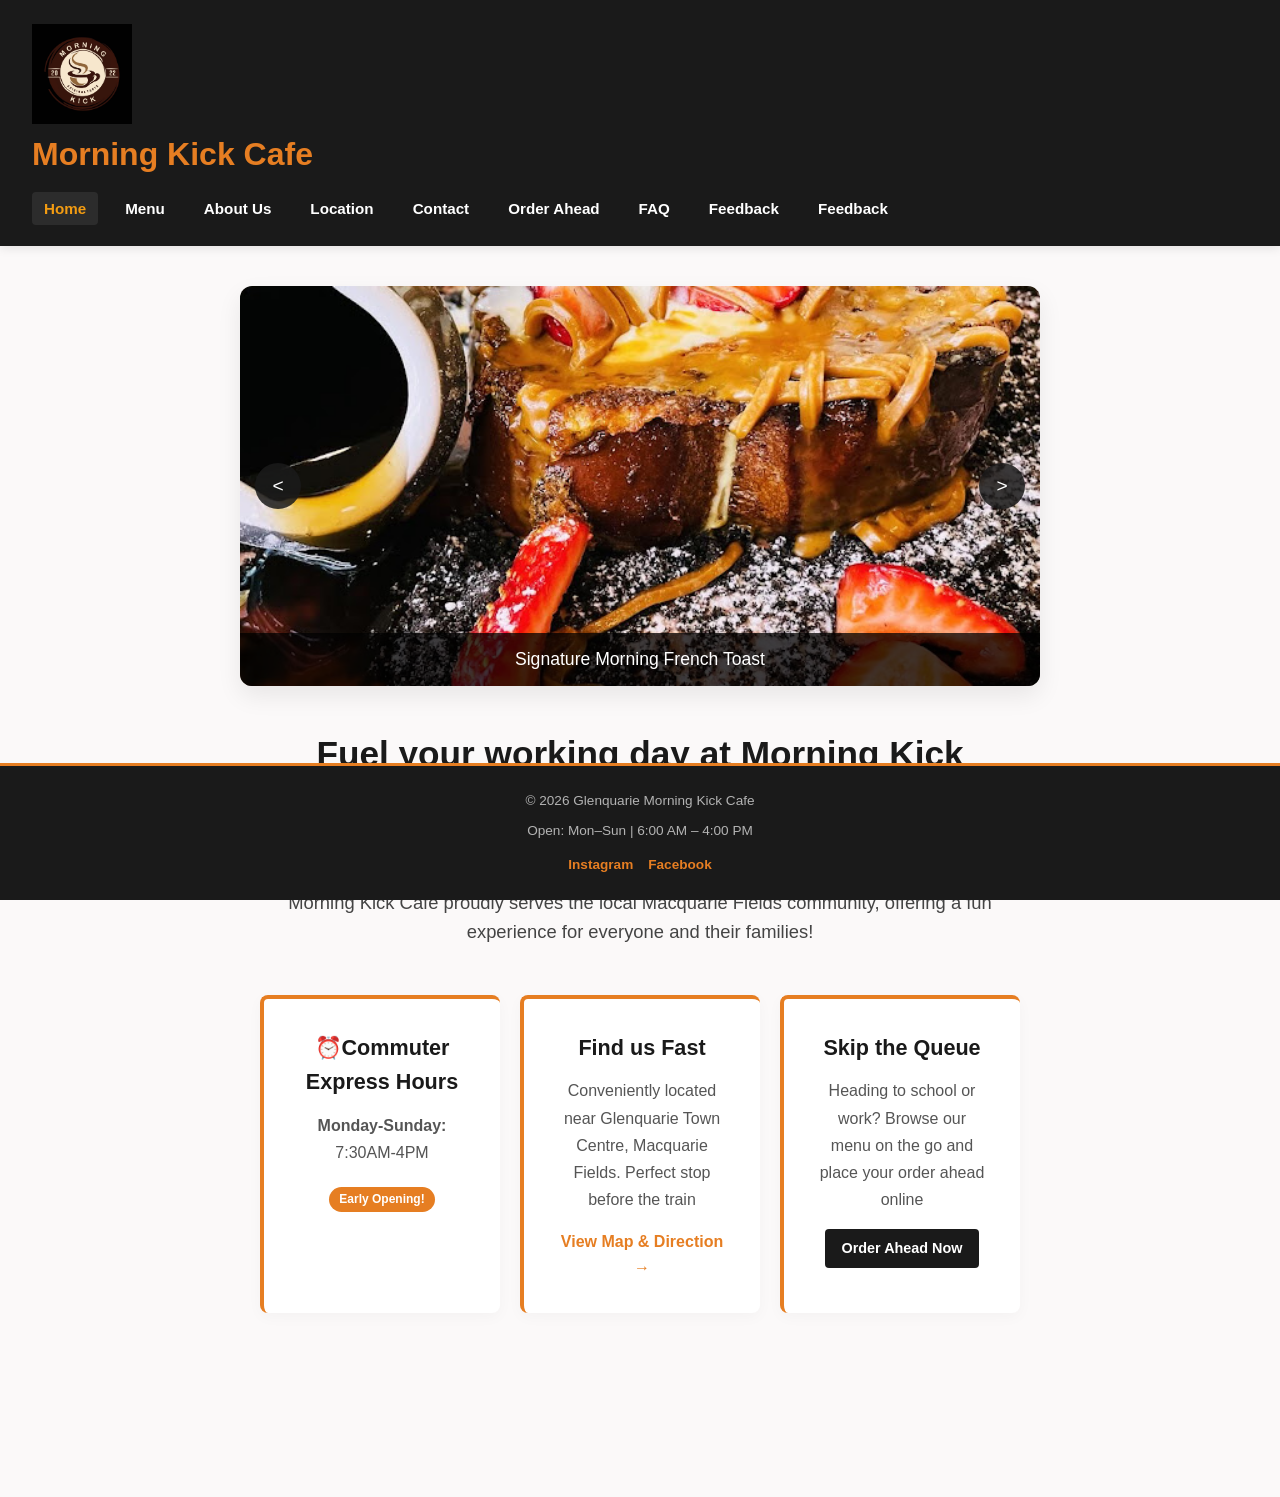
==== index.html @ 536cc102 "I fixed all the code that needed to be fixed and checked functionallity of the web page for both mob" ====
<!DOCTYPE html>
<html lang="en">
<head>
    <meta charset="UTF-8">
    <meta name="viewport" content="width=device-width, initial-scale=1.0">
    <title>Home | Glenquarie Morning Kick Cafe</title>
    <link rel="stylesheet" href="style.css">
</head>
<body>
    <header class="global-header">
        <div class="logo-container">
            <img src="logo.jpg" alt="Morning Kick Cafe Logo" class="header-logo">
            <h1 class="site-title">Morning Kick Cafe</h1>
        </div>

        <nav aria-label="Main Navigation">
            <ul class="nav-links">
                <li><a href="index.html" class="active">Home</a></li>
                <li><a href="menu.html">Menu</a></li>
                <li><a href="about.html">About Us</a></li>
                <li><a href="Location.html">Location</a></li>
                <li><a href="contact.html">Contact</a></li>
                <li><a href="Order.html">Order Ahead</a></li>
                <li><a href="faq.html">FAQ</a></li>
                <li><a href="Feedback.html">Feedback</a></li>
                <li><a href="Home.html">Feedback</a></li>
            </ul>
        </nav>
    </header>

    <main>
        <section class="slider-container" aria-label="Featured Dishes Slider">
            <button class="slider-btn prev" id="prevBtn" aria-label="Previous Slide">&lt </button>
            
            <div class="slider-frame">
                <div class="slide active">
                    <img src="Topical French Toast.jpg" alt="Topical french Toast" class="slider-img">
                    <div class="slide-caption">Signature Morning French Toast</div>
                </div>
                <div class="slide">
                    <img src="Freshly brewed espresso cup.jpg" alt="Freshly brewed espresso cup" class="slider-img">
                    <div class="slide-caption">Premium Barista Crafted Coffee</div>
                </div>
                <div class="slide">
                    <img src="churros.jpg" alt="Delicious chocolate dip churros" class="slider-img">
                    <div class="slide-caption">Delicious chocolate dip churros</div>
                </div>
            </div>

            <button class="slider-btn next" id="nextBtn" aria-label="Next Slide">&gt </button>
        </section>

        <section class="cafe-intro">
            <h2>Fuel your working day at Morning Kick</h2>
            <p>Fast paced mornings? Need a quiet and cozy place to study? Just grabbing a quick bite? Craving breakfast at lunchtime?</p>
            <p>Morning Kick Cafe proudly serves the local Macquarie Fields community, offering a fun experience for everyone and their families!</p>
        </section>

        <section class="quick-info-grid" aria-label="Quick Information Dashboard">
            <div class="info-card">
                <h3>⏰Commuter Express Hours</h3>
                <p><strong>Monday-Sunday:</strong> 7:30AM-4PM</p>
                <span class="tag">Early Opening!</span>
            </div>
            
            <div class="info-card">
                <h3>Find us Fast</h3>
                <p>Conveniently located near Glenquarie Town Centre, Macquarie Fields. Perfect stop before the train</p>
                <a href="location.html" class="cta-link">View Map & Direction →</a>
            </div>
            
            <div class="info-card">
                <h3>Skip the Queue</h3>
                <p>Heading to school or work? Browse our menu on the go and place your order ahead online</p>
                <a href="order.html" class="cta-btn">Order Ahead Now</a>
            </div>
        </section>
    </main>

    <footer class="global-footer">
        <div class="footer-content">
            <p>© 2026 Glenquarie Morning Kick Cafe</p>
            <p>Open: Mon–Sun | 6:00 AM – 4:00 PM</p>
            <div class="footer-links">
                <a href="https://www.instagram.com/kick.morning/" class="footer-link">Instagram</a>
                <a href="https://www.facebook.com/p/Morning-kick-100083038943565/" class="footer-link">Facebook</a>
            </div>
        </div>
    </footer>
</body>
</html>
---- style.css ----
* {
    margin: 0;
    padding: 0;
    box-sizing: border-box;
    font-family: 'Segoe UI', Tahoma, Geneva, Verdana, sans-serif;
}

body {
    background-color: hsl(0, 25%, 98%);
    color: #2b2b2b;
    line-height: 1.6;
    padding-bottom: 80px;
}

.global-header {
    background-color: #1a1a1a;
    color: #ffffff;
    padding: 1.5rem 2rem;
    display: flex;
    flex-direction: column;
    align-items: flex-start;
    gap: 1rem;
    box-shadow: 0 2px 10px rgba(0, 0, 0, 0.1);
}

.logo-container {
    display: flex;
    flex-direction: column;
    align-items: flex-start;
}

.header-logo {
    max-height: 100px;
    width: auto;
    object-fit: contain;
}

.site-title {
    font-size: 2rem;
    font-weight: 700;
    color: #e67e22;
    margin-top: 0.3rem;
}

.nav-links {
    display: flex;
    flex-direction: row;
    list-style: none;
    gap: 15px;
    margin: 0;
    padding: 0;
}

.nav-links a {
    color: #ffffff;
    text-decoration: none;
    font-weight: 600;
    font-size: 0.95rem;
    padding: 8px 12px;
    border-radius: 4px;
    transition: all 0.2s ease-in-out;
}

.nav-links a:hover,
.nav-links a.active {
    color: #f39c12;
    background-color: #2c2c2c;
}

.slider-container {
    position: relative;
    max-width: 800px;
    margin: 2.5rem auto;
    height: 400px;
    border-radius: 12px;
    overflow: hidden;
    box-shadow: 0 10px 25px rgba(0, 0, 0, 0.08);
}

.slider-frame {
    width: 100%;
    height: 100%;
    position: relative;
}

.slide {
    position: absolute;
    top: 0;
    left: 0;
    width: 100%;
    height: 100%;
    opacity: 0;
    transition: opacity 0.5s ease-in-out;
    z-index: 1;
}

.slide.active {
    opacity: 1;
    z-index: 2;
}

.slider-img {
    width: 100%;
    height: 100%;
    object-fit: cover;
}

.slide-caption {
    position: absolute;
    bottom: 0;
    left: 0;
    right: 0;
    background: rgba(0, 0, 0, 0.75);
    color: #ffffff;
    padding: 12px;
    text-align: center;
    font-size: 1.1rem;
    font-weight: 500;
}

.slider-btn {
    position: absolute;
    top: 50%;
    transform: translateY(-50%);
    background: rgba(26, 26, 26, 0.85);
    color: #ffffff;
    border: none;
    width: 46px;
    height: 46px;
    border-radius: 50%;
    cursor: pointer;
    font-size: 1.2rem;
    z-index: 10;
    display: flex;
    align-items: center;
    justify-content: center;
    transition: background 0.2s;
}

.slider-btn:hover {
    background: #e67e22;
}

.prev { left: 15px; }
.next { right: 15px; }

.cafe-intro {
    max-width: 800px;
    margin: 3rem auto 1.5rem auto;
    padding: 0 20px;
    text-align: center;
}

.cafe-intro h2 {
    font-size: 1.8rem;
    color: #1a1a1a;
    margin-bottom: 1rem;
}

.cafe-intro p {
    color: #444;
    margin-bottom: 1rem;
}

.quick-info-grid {
    display: grid;
    grid-template-columns: repeat(auto-fit, minmax(240px, 1fr));
    gap: 20px;
    max-width: 800px;
    margin: 2rem auto 4rem auto;
    padding: 0 20px;
}

.info-card {
    background: #ffffff;
    border-top: 4px solid #e67e22;
    border-radius: 8px;
    padding: 1.5rem;
    text-align: center;
    box-shadow: 0 4px 15px rgba(0, 0, 0, 0.03);
}

.info-card h3 {
    font-size: 1.2rem;
    margin-bottom: 0.5rem;
    color: #1a1a1a;
}

.info-card p {
    font-size: 0.95rem;
    color: #555;
    margin-bottom: 1rem;
}

.tag {
    display: inline-block;
    background-color: #e67e22;
    color: #ffffff;
    padding: 3px 10px;
    font-size: 0.75rem;
    font-weight: bold;
    border-radius: 20px;
    margin-top: 5px;
}

.cta-link {
    color: #e67e22;
    font-weight: 600;
    text-decoration: none;
}

.cta-link:hover {
    text-decoration: underline;
}

.cta-btn {
    display: inline-block;
    background: #1a1a1a;
    color: #ffffff;
    padding: 8px 16px;
    text-decoration: none;
    font-weight: 600;
    border-radius: 4px;
    font-size: 0.9rem;
    transition: background 0.2s;
}

.cta-btn:hover {
    background: #e67e22;
}

.global-footer {
    background-color: #1a1a1a;
    color: #b3b3b3;
    text-align: center;
    padding: 1.2rem;
    position: fixed;
    bottom: 0;
    width: 100%;
    font-size: 0.85rem;
    z-index: 100;
    border-top: 3px solid #e67e22;
}

@media (max-width: 768px) {
    .global-header {
        display: flex;
        flex-direction: column;
        align-items: center;
        text-align: center;
        padding: 1rem;
        gap: 1rem;
    }

    .logo-container {
        align-items: center;
    }

    .nav-links {
        flex-wrap: wrap;
        gap: 8px;
        justify-content: center;
    }

    .nav-links a {
        font-size: 0.85rem;
        padding: 6px 10px;
    }

    .slider-container {
        height: 240px;
        margin: 1.5rem 10px;
    }

    .slider-btn {
        width: 38px;
        height: 38px;
        font-size: 1rem;
    }

    .quick-info-grid {
        grid-template-columns: 1fr;
        margin-bottom: 6rem;
    }
}
.menu-page {
    max-width: 1300px;
    margin: 2rem auto;
    padding: 0 20px;
}

.menu-image {
    width: 100%;
    height: auto;
    border-radius: 20px;
    margin-bottom: 3rem;
    box-shadow: 0 15px 35px rgba(0,0,0,0.18);
}

.menu-title {
    text-align: center;
    font-size: 2.6rem;
    margin-bottom: 2.5rem;
    color: #1a1a1a;
    letter-spacing: 1px;
}

.menu-wrapper {
    max-width: 800px;
    margin: 0 auto;
}

.menu-section {
    margin-bottom: 2.5rem;
}

.menu-section h3 {
    font-size: 1.6rem;
    margin-bottom: 0.8rem;
    color: #1a1a1a;
}

.menu-list {
    list-style: none;
    padding-left: 0;
}

.menu-list li {
    padding: 12px 0;
    font-size: 1.2rem;
    border-bottom: 1px solid #e5e5e5;
}
* {
    margin: 0;
    padding: 0;
    box-sizing: border-box;
    font-family: 'Segoe UI', Tahoma, Geneva, Verdana, sans-serif;
}

body {
    background-color: hsl(0, 25%, 98%);
    color: #2b2b2b;
    line-height: 1.6;
    padding-bottom: 80px;
}

.global-header {
    background-color: #1a1a1a;
    color: #ffffff;
    padding: 1.5rem 2rem;
    display: flex;
    flex-direction: column;
    align-items: flex-start;
    gap: 1rem;
    box-shadow: 0 2px 10px rgba(0, 0, 0, 0.1);
}

.logo-container {
    display: flex;
    flex-direction: column;
    align-items: flex-start;
}

.header-logo {
    max-height: 100px;
    width: auto;
    object-fit: contain;
}

.site-title {
    font-size: 2rem;
    font-weight: 700;
    color: #e67e22;
    margin-top: 0.3rem;
}

.nav-links {
    display: flex;
    flex-direction: row;
    list-style: none;
    gap: 15px;
    margin: 0;
    padding: 0;
}

.nav-links a {
    color: #ffffff;
    text-decoration: none;
    font-weight: 600;
    font-size: 0.95rem;
    padding: 8px 12px;
    border-radius: 4px;
    transition: all 0.2s ease-in-out;
}

.nav-links a:hover,
.nav-links a.active {
    color: #f39c12;
    background-color: #2c2c2c;
}

.about-page {
    padding: 2rem 0;
}

.cafe-intro {
    max-width: 800px;
    margin: 2rem auto 3rem auto;
    padding: 0 20px;
    text-align: center;
}

.cafe-intro h2 {
    font-size: 2.2rem;
    color: #1a1a1a;
    margin-bottom: 1.2rem;
    position: relative;
    display: inline-block;
}

.cafe-intro h2::after {
    content: '';
    display: block;
    width: 60px;
    height: 4px;
    background-color: #e67e22;
    margin: 0.5rem auto 0 auto;
    border-radius: 2px;
}

.cafe-intro p {
    font-size: 1.15rem;
    color: #444444;
}

.info-card {
    background: #ffffff;
    border-left: 4px solid #e67e22;
    border-radius: 8px;
    padding: 2rem;
    box-shadow: 0 4px 15px rgba(0, 0, 0, 0.03);
    transition: transform 0.2s ease, box-shadow 0.2s ease;
}

.info-card:hover {
    transform: translateY(-2px);
    box-shadow: 0 6px 20px rgba(0, 0, 0, 0.06);
}

.info-card h3 {
    font-size: 1.35rem;
    margin-bottom: 0.75rem;
    color: #1a1a1a;
}

.info-card p {
    font-size: 1rem;
    color: #555555;
    line-height: 1.7;
}

.global-footer {
    background-color: #1a1a1a;
    color: #b3b3b3;
    text-align: center;
    padding: 1.2rem;
    position: fixed;
    bottom: 0;
    width: 100%;
    font-size: 0.85rem;
    z-index: 100;
    border-top: 3px solid #e67e22;
}

@media (max-width: 768px) {
    .global-header {
        display: flex;
        flex-direction: column;
        align-items: center;
        text-align: center;
        padding: 1rem;
        gap: 1rem;
    }

    .logo-container {
        align-items: center;
    }

    .nav-links {
        flex-wrap: wrap;
        gap: 8px;
        justify-content: center;
    }

    .nav-links a {
        font-size: 0.85rem;
        padding: 6px 10px;
    }

    .cafe-intro h2 {
        font-size: 1.8rem;
    }

    .info-card {
        padding: 1.5rem;
    }
}
.page-wrapper {
    max-width: 900px;
    margin: 0 auto;
    padding: 40px 20px;
}

.page-title {
    font-size: 2.2rem;
    margin-bottom: 20px;
    text-align: center;
}

.page-description {
    font-size: 1.1rem;
    margin-bottom: 30px;
    text-align: center;
}

.form-container {
    display: flex;
    flex-direction: column;
    gap: 20px;
    background-color: #ffffff;
    padding: 25px;
    border-radius: 10px;
    box-shadow: 0 0 10px rgba(0,0,0,0.08);
}

.form-container label {
    font-weight: 600;
}

.form-container input,
.form-container select,
.form-container textarea {
    padding: 12px;
    border: 1px solid #ccc;
    border-radius: 6px;
    font-size: 1rem;
}

.form-button {
    padding: 14px;
    background-color: #1a1a1a;
    color: #ffffff;
    border: none;
    border-radius: 6px;
    font-size: 1.1rem;
    cursor: pointer;
}

.form-button:hover {
    background-color: #2e7d32;
}
.page-wrapper {
    max-width: 900px;
    margin: 0 auto;
    padding: 40px 20px;
}

.page-title {
    font-size: 2.2rem;
    margin-bottom: 20px;
    text-align: center;
}

.page-description {
    font-size: 1.1rem;
    margin-bottom: 30px;
    text-align: center;
}

.form-container {
    display: flex;
    flex-direction: column;
    gap: 20px;
    background-color: #ffffff;
    padding: 25px;
    border-radius: 10px;
    box-shadow: 0 0 10px rgba(0,0,0,0.08);
}

.form-container input,
.form-container select,
.form-container textarea {
    padding: 12px;
    border: 1px solid #ccc;
    border-radius: 6px;
    font-size: 1rem;
}

.form-button {
    padding: 14px;
    background-color: #1a1a1a;
    color: #ffffff;
    border: none;
    border-radius: 6px;
    font-size: 1.1rem;
    cursor: pointer;
}

.form-button:hover {
    background-color: #2e7d32;
}
* {
    margin: 0;
    padding: 0;
    box-sizing: border-box;
    font-family: 'Segoe UI', Tahoma, Geneva, Verdana, sans-serif;
}

body {
    background-color: hsl(0, 25%, 98%);
    color: #2b2b2b;
    line-height: 1.6;
    padding-bottom: 120px;
}

.global-header {
    background-color: #1a1a1a;
    color: #ffffff;
    padding: 1.5rem 2rem;
    display: flex;
    flex-direction: column;
    align-items: flex-start;
    gap: 1rem;
    box-shadow: 0 2px 10px rgba(0, 0, 0, 0.1);
}

.logo-container {
    display: flex;
    flex-direction: column;
    align-items: flex-start;
}

.header-logo {
    max-height: 100px;
    width: auto;
    object-fit: contain;
}

.site-title {
    font-size: 2rem;
    font-weight: 700;
    color: #e67e22;
    margin-top: 0.3rem;
}

.nav-links {
    display: flex;
    flex-direction: row;
    list-style: none;
    gap: 15px;
    margin: 0;
    padding: 0;
}

.nav-links a {
    color: #ffffff;
    text-decoration: none;
    font-weight: 600;
    font-size: 0.95rem;
    padding: 8px 12px;
    border-radius: 4px;
    transition: all 0.2s ease-in-out;
}

.nav-links a:hover,
.nav-links a.active {
    color: #f39c12;
    background-color: #2c2c2c;
}

.page-wrapper {
    max-width: 800px;
    margin: 3rem auto;
    padding: 0 20px;
}

.page-title {
    font-size: 2.2rem;
    color: #1a1a1a;
    text-align: center;
    margin-bottom: 2.5rem;
    position: relative;
}

.page-title::after {
    content: '';
    display: block;
    width: 60px;
    height: 4px;
    background-color: #e67e22;
    margin: 0.5rem auto 0 auto;
    border-radius: 2px;
}

.faq-list {
    display: flex;
    flex-direction: column;
    gap: 1.2rem;
}

.faq-item {
    background: #ffffff;
    border: 1px solid #e0e0e0;
    border-radius: 6px;
    overflow: hidden;
    box-shadow: 0 2px 5px rgba(0, 0, 0, 0.02);
}

.faq-question {
    width: 100%;
    background: none;
    border: none;
    outline: none;
    text-align: left;
    padding: 1.2rem 1.5rem;
    font-size: 1.1rem;
    font-weight: 600;
    color: #1a1a1a;
    cursor: pointer;
    display: flex;
    justify-content: space-between;
    align-items: center;
    transition: background-color 0.2s ease;
}

.faq-question:hover {
    background-color: #fcfcfc;
}

.faq-question span {
    color: #e67e22;
    font-size: 1.3rem;
    font-weight: bold;
}

.faq-answer {
    padding: 0 1.5rem 1.2rem 1.5rem;
    color: #555555;
    font-size: 1rem;
    border-top: 1px solid #f5f5f5;
    background-color: #fafafa;
}

.global-footer {
    background-color: #1a1a1a;
    color: #b3b3b3;
    padding: 1.5rem;
    position: fixed;
    bottom: 0;
    width: 100%;
    z-index: 100;
    border-top: 3px solid #e67e22;
}

.footer-content {
    max-width: 800px;
    margin: 0 auto;
    display: flex;
    flex-direction: column;
    align-items: center;
    gap: 0.5rem;
    font-size: 0.85rem;
    text-align: center;
}

.footer-links {
    display: flex;
    gap: 15px;
    margin-top: 0.3rem;
}

.footer-link {
    color: #e67e22;
    text-decoration: none;
    font-weight: 600;
    transition: color 0.2s ease;
}

.footer-link:hover {
    color: #f39c12;
}

@media (max-width: 768px) {
    .global-header {
        display: flex;
        flex-direction: column;
        align-items: center;
        text-align: center;
        padding: 1rem;
        gap: 1rem;
    }

    .logo-container {
        align-items: center;
    }

    .nav-links {
        flex-wrap: wrap;
        gap: 8px;
        justify-content: center;
    }

    .nav-links a {
        font-size: 0.85rem;
        padding: 6px 10px;
    }

    .page-title {
        font-size: 1.8rem;
    }

    .faq-question {
        padding: 1rem;
        font-size: 1rem;
    }

    .faq-answer {
        padding: 0 1rem 1rem 1rem;
    }
}
.page-wrapper {
    max-width: 900px;
    margin: 0 auto;
    padding: 40px 20px;
}

.page-title {
    text-align: center;
    font-size: 2rem;
    margin-bottom: 20px;
}

.page-description {
    text-align: center;
    font-size: 1.1rem;
    margin-bottom: 30px;
}

.form-container {
    display: flex;
    flex-direction: column;
    gap: 20px;
    background: #ffffff;
    padding: 25px;
    border-radius: 10px;
    box-shadow: 0 0 10px rgba(0,0,0,0.08);
}

.form-container input,
.form-container textarea {
    padding: 12px;
    border: 1px solid #ccc;
    border-radius: 6px;
    font-size: 1rem;
    width: 100%;
}

.form-button {
    padding: 14px;
    background-color: #1a1a1a;
    color: #ffffff;
    border: none;
    border-radius: 6px;
    font-size: 1.1rem;
    cursor: pointer;
    width: 100%;
}

.form-button:hover {
    background-color: #2e7d32;
}
html, body {
    height: auto;
    overflow-y: auto;
}
.location-page,
.location-grid,
.map-pane,
.map-frame-container {
    height: auto;
    overflow: visible;
}
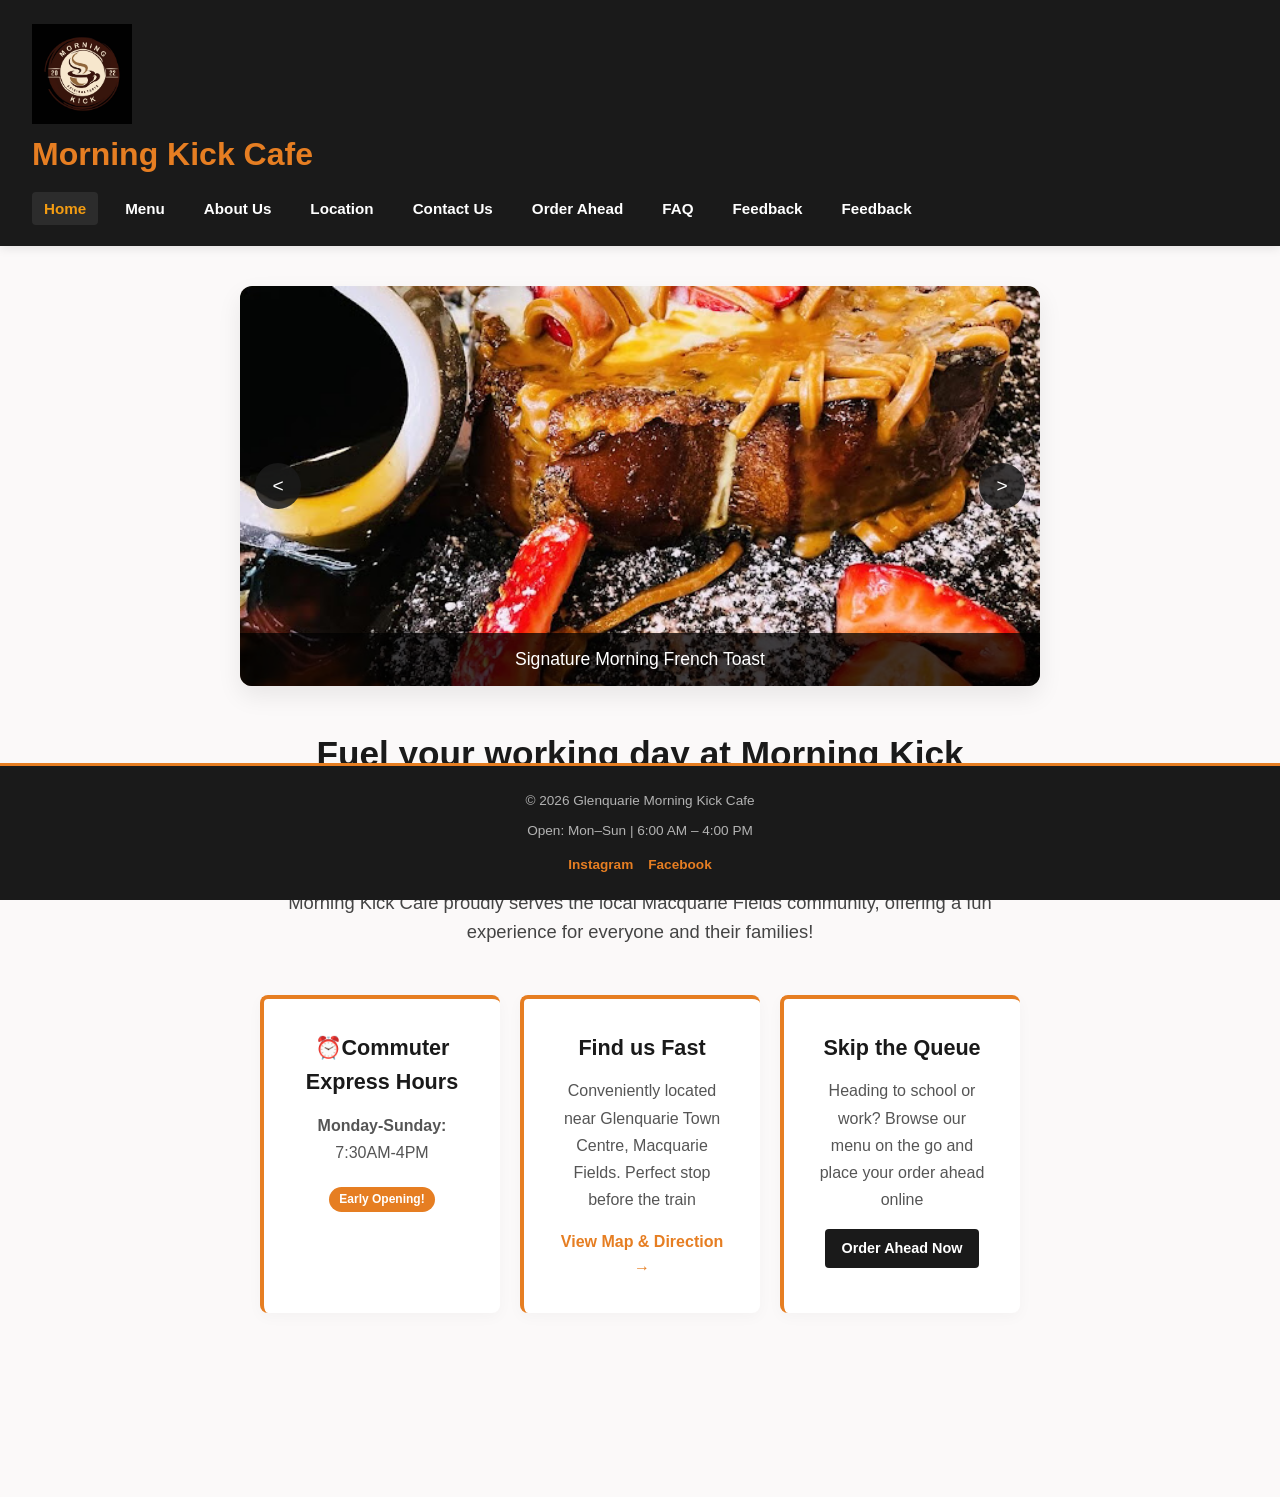
==== commit 22212dda: "Update index.html" ====
--- a/index.html
+++ b/index.html
@@ -19,8 +19,8 @@
                 <li><a href="menu.html">Menu</a></li>
                 <li><a href="about.html">About Us</a></li>
                 <li><a href="Location.html">Location</a></li>
-                <li><a href="contact.html">Contact</a></li>
-                <li><a href="Order.html">Order Ahead</a></li>
+                <li><a href="Contact Us.html">Contact Us</a></li>
+                <li><a href="Order ahead.html">Order Ahead</a></li>
                 <li><a href="faq.html">FAQ</a></li>
                 <li><a href="Feedback.html">Feedback</a></li>
                 <li><a href="Home.html">Feedback</a></li>
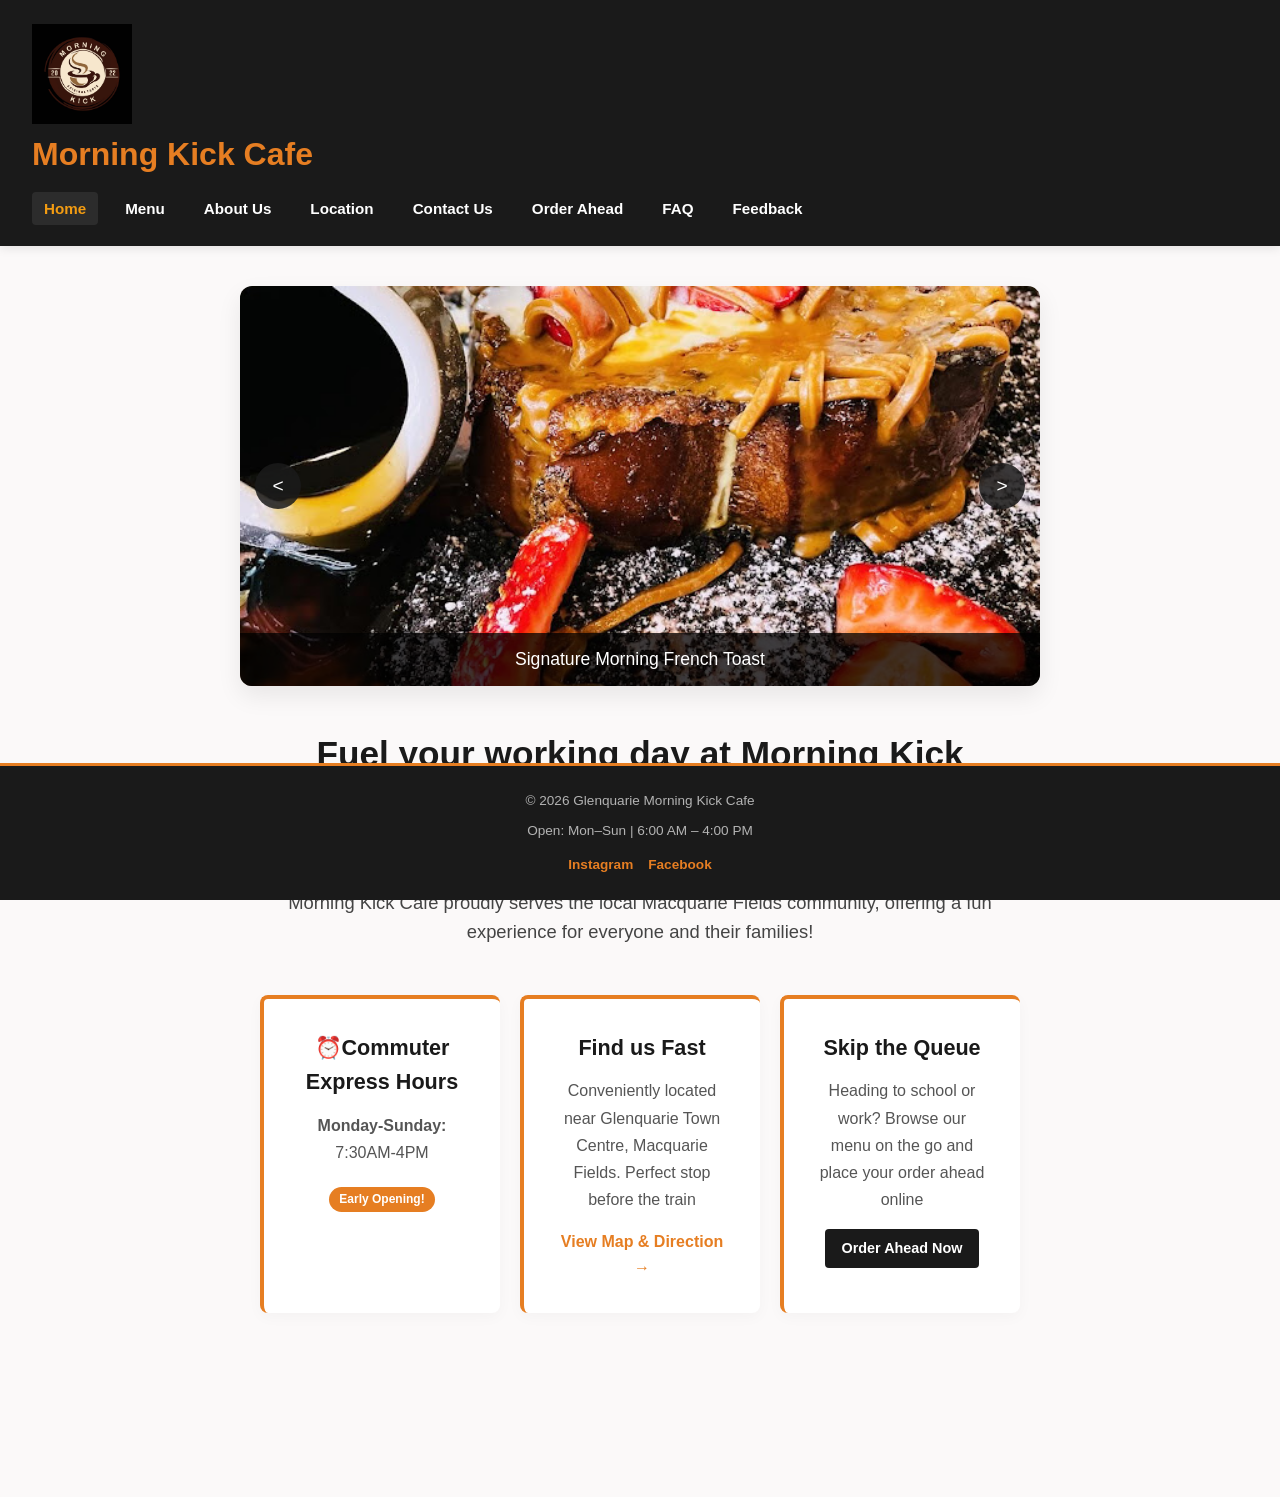
==== commit 6eb60ca0: "I fixed the code that did not allow the github pages to worl" ====
--- a/index.html
+++ b/index.html
@@ -19,11 +19,11 @@
                 <li><a href="menu.html">Menu</a></li>
                 <li><a href="about.html">About Us</a></li>
                 <li><a href="Location.html">Location</a></li>
-                <li><a href="Contact Us.html">Contact Us</a></li>
-                <li><a href="Order ahead.html">Order Ahead</a></li>
+                <li><a href="contact.html">Contact Us</a></li>
+                <li><a href="order.html">Order Ahead</a></li>
                 <li><a href="faq.html">FAQ</a></li>
                 <li><a href="Feedback.html">Feedback</a></li>
-                <li><a href="Home.html">Feedback</a></li>
+               
             </ul>
         </nav>
     </header>
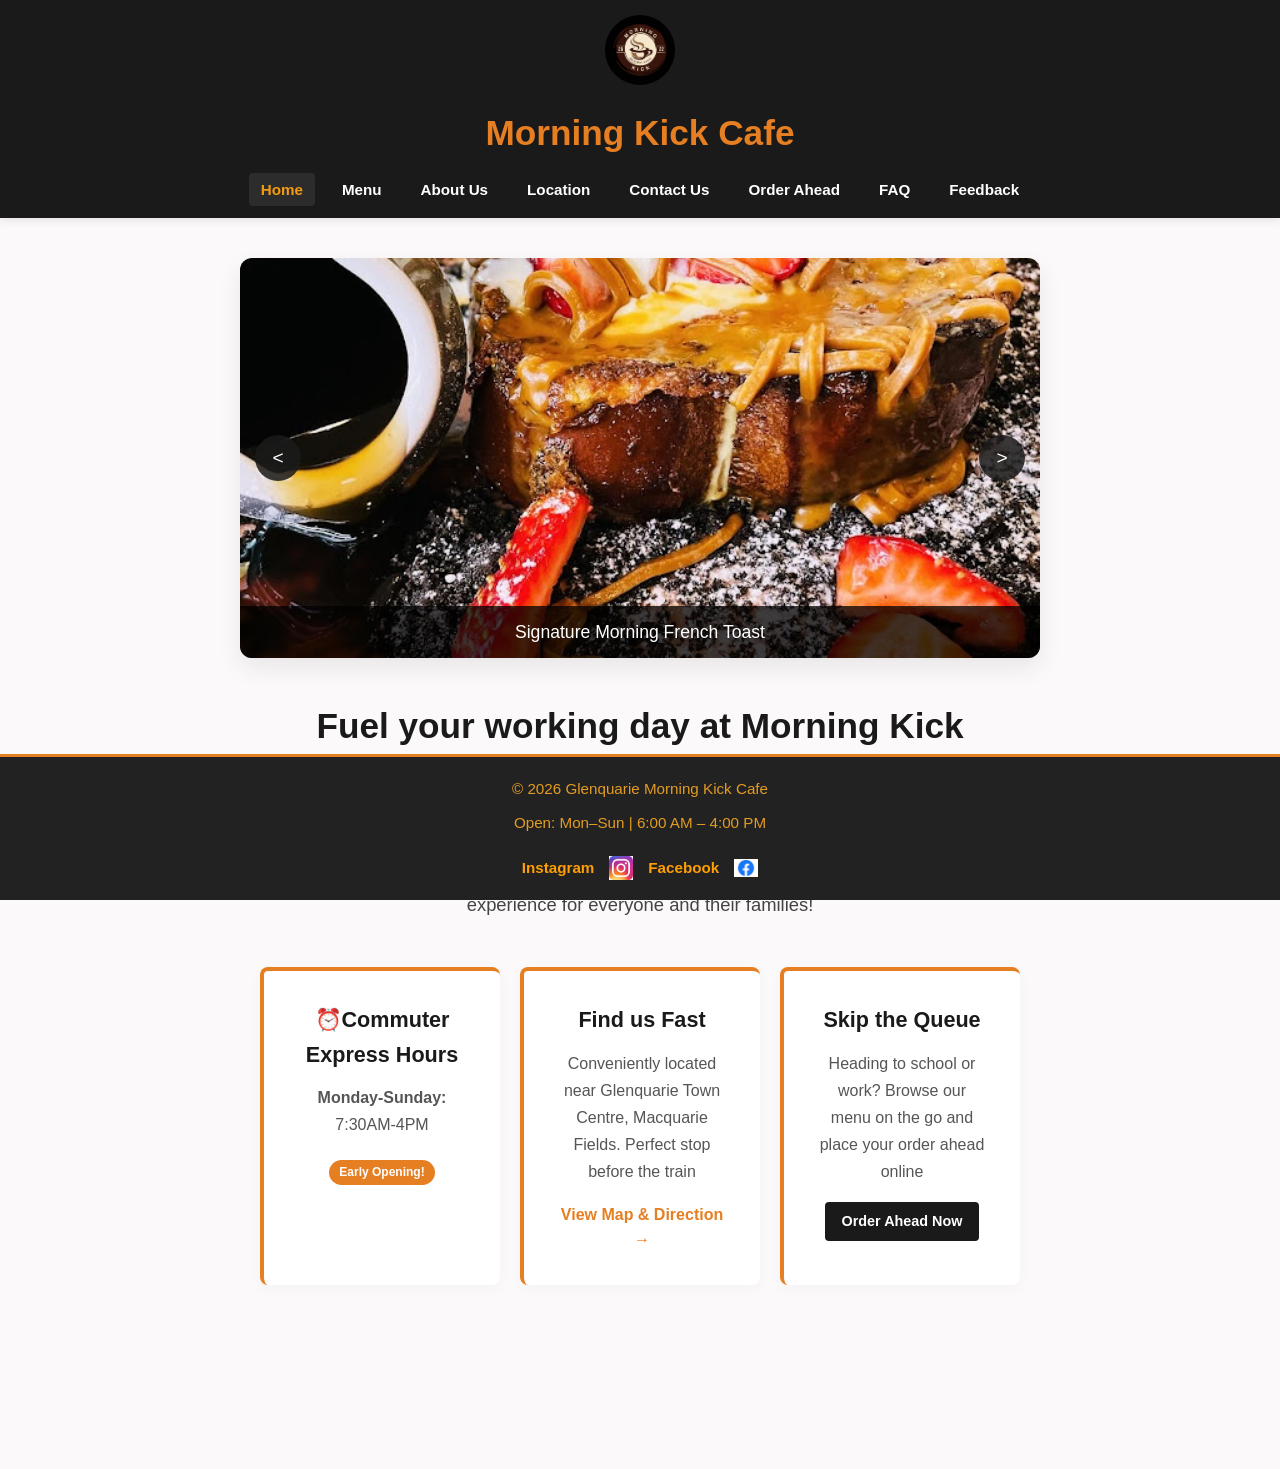
==== commit b69b57da: "I fixed the javascript for all pages with a form involved to ensure full marks after taking miss chi" ====
--- a/index.html
+++ b/index.html
@@ -83,10 +83,14 @@
             <p>Open: Mon–Sun | 6:00 AM – 4:00 PM</p>
             <div class="footer-links">
                 <a href="https://www.instagram.com/kick.morning/" class="footer-link">Instagram</a>
+                <img src="instagram-icon.png"  class="social-icon">
+            </a>
                 <a href="https://www.facebook.com/p/Morning-kick-100083038943565/" class="footer-link">Facebook</a>
+                <img src="facebook-icon.png"class="social-icon">
             </div>
         </div>
     </footer>
+    <script src="script.js"></script>
 </body>
 </html>
 
@@ -96,3 +100,4 @@
 
 
 
+
--- a/style.css
+++ b/style.css
@@ -890,3 +890,105 @@
     height: auto;
     overflow: visible;
 }
+
+.global-footer {
+    background-color: #222222;
+    color: #e39c22;
+    padding: 20px 0;
+    text-align: center;
+    font-family: inherit;
+}
+
+.footer-content {
+    max-width: 1200px;
+    margin: 0 auto;
+    padding: 0 15px;
+    display: flex;
+    flex-direction: column;
+    align-items: center;
+    gap: 10px;
+}
+
+.footer-content p {
+    margin: 0;
+    font-size: 0.95rem;
+}
+
+.footer-links {
+    display: flex;
+    align-items: center;
+    justify-content: center;
+    gap: 15px;
+    margin-top: 10px;
+    flex-wrap: wrap;
+}
+
+.footer-link {
+    color: #ff9f04;
+    text-decoration: none;
+    font-size: 0.95rem;
+    transition: color 0.3s ease;
+}
+
+.footer-link:hover {
+    color: #e0a96d;
+    text-decoration: underline;
+}
+
+.social-icon {
+    width: 24px;
+    height: 24px;
+    object-fit: contain;
+    vertical-align: middle;
+    transition: transform 0.3s ease;
+}
+
+.social-icon:hover {
+    transform: scale(1.15);
+}
+.hours-card h3,
+.hours-card table {
+    text-align: center;
+    margin-left: auto;
+    margin-right: auto;
+}
+.hours-table th,
+.hours-table td {
+    text-align: center;
+}
+.global-header {
+    display: flex;
+    align-items: center;
+    justify-content: space-between;
+    padding: 15px 30px;
+}
+
+.logo-container {
+    display: flex;
+    align-items: center;
+    gap: 20px;
+    flex-grow: 1;
+}
+
+.header-logo {
+    width: 70px;
+    height: 70px;
+    object-fit: cover;
+    border-radius: 50%;
+}
+
+.site-title {
+    margin: 0 auto;
+    font-size: 2.2rem;
+    text-align: center;
+    white-space: nowrap;
+}
+
+.nav-links {
+    display: flex;
+    gap: 15px;
+    list-style: none;
+    margin: 0;
+    padding: 0;
+}
+
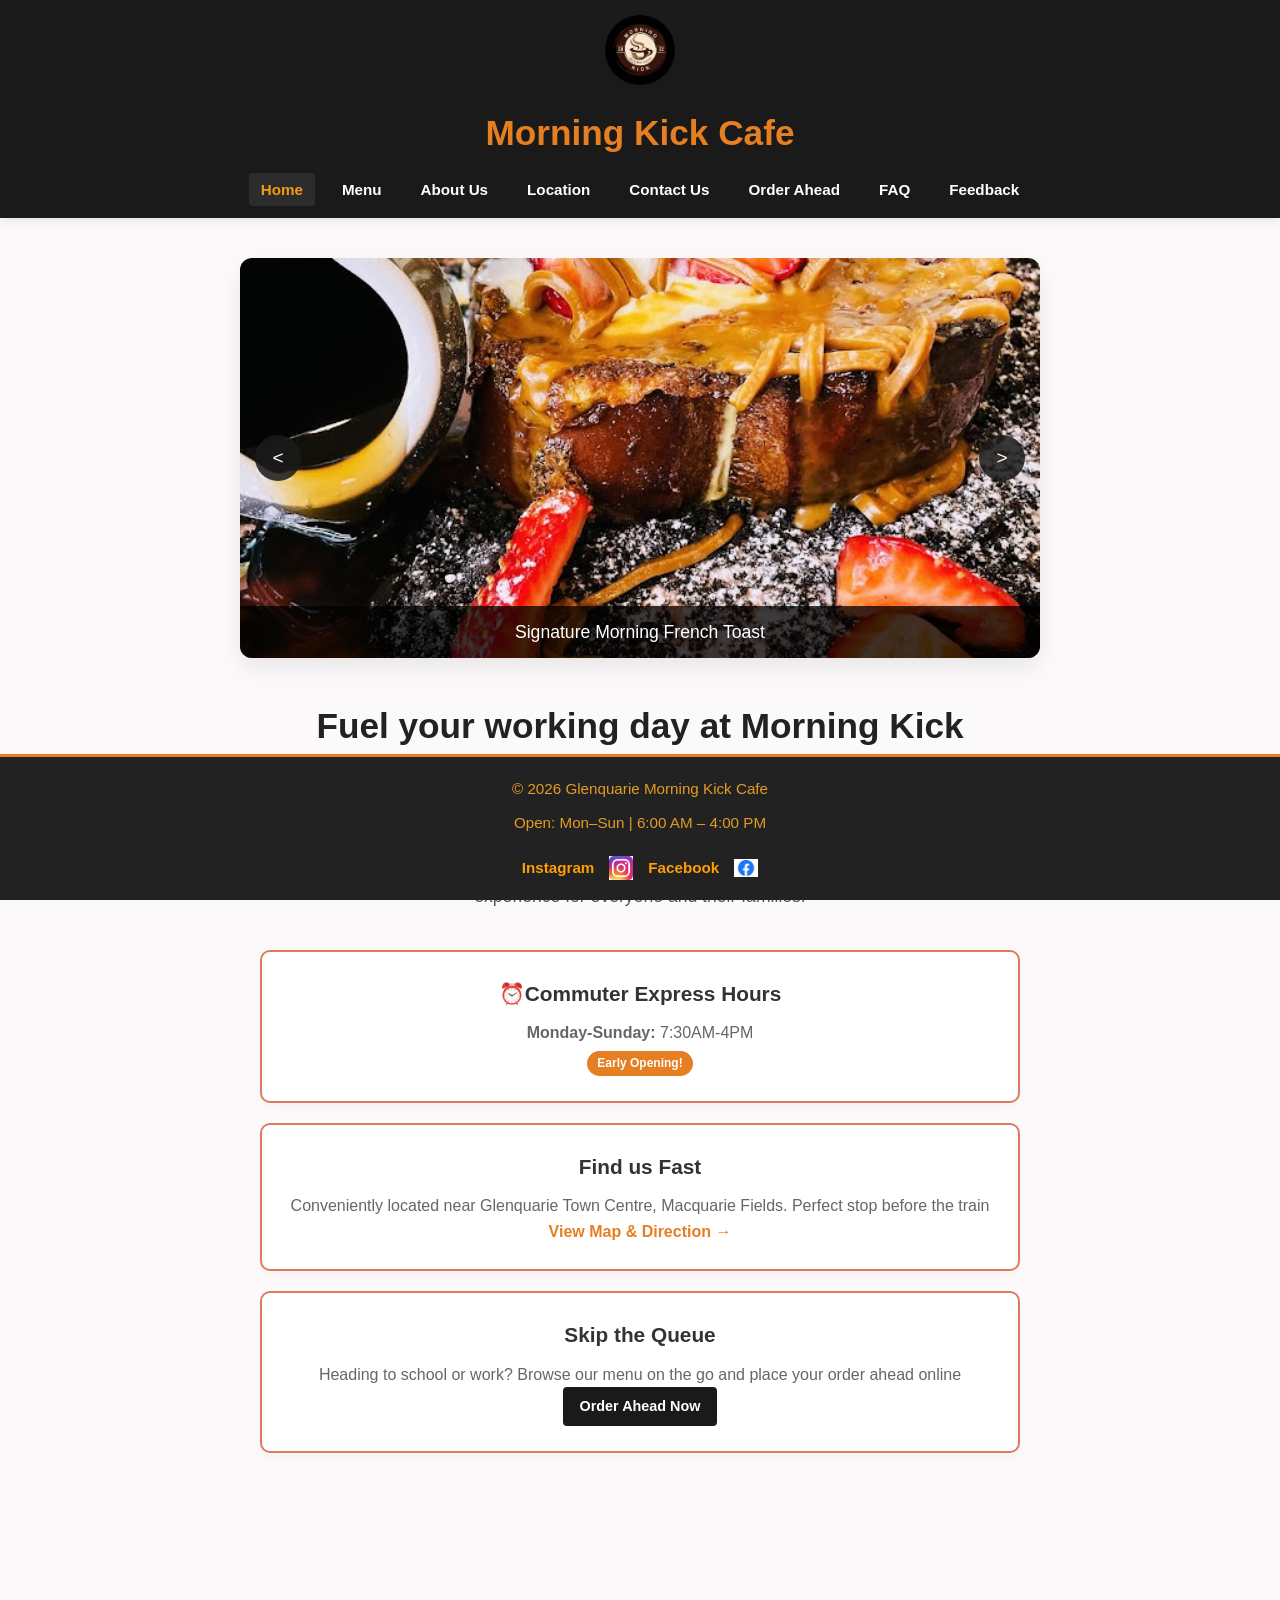
==== commit 13457c01: "I fixed the nav links" ====
--- a/index.html
+++ b/index.html
@@ -17,7 +17,7 @@
             <ul class="nav-links">
                 <li><a href="index.html" class="active">Home</a></li>
                 <li><a href="menu.html">Menu</a></li>
-                <li><a href="about.html">About Us</a></li>
+                <li><a href="About.html">About Us</a></li>
                 <li><a href="Location.html">Location</a></li>
                 <li><a href="contact.html">Contact Us</a></li>
                 <li><a href="order.html">Order Ahead</a></li>
--- a/style.css
+++ b/style.css
@@ -991,4 +991,277 @@
     margin: 0;
     padding: 0;
 }
-
+.about-page {
+    max-width: 1200px;
+    margin: 0 auto;
+    padding: 40px 20px;
+}
+
+.cafe-intro {
+    text-align: center;
+    max-width: 800px;
+    margin: 0 auto 40px auto;
+}
+
+.cafe-intro h2 {
+    font-size: 2.2rem;
+    margin-bottom: 15px;
+    color: #222;
+}
+
+.cafe-intro p {
+    font-size: 1.1rem;
+    line-height: 1.6;
+    color: #555;
+}
+
+.about-content-layout {
+    display: flex;
+    align-items: stretch;
+    justify-content: center;
+    gap: 30px;
+}
+
+.image-column-left,
+.image-column-right {
+    flex: 1;
+    min-width: 250px;
+}
+
+.about-img {
+    width: 100%;
+    height: 100%;
+    object-fit: cover;
+    border-radius: 12px;
+    box-shadow: 0 4px 12px rgba(0, 0, 0, 0.08);
+}
+
+.quick-info-grid {
+    flex: 2;
+    display: flex;
+    flex-direction: column;
+    gap: 20px;
+}
+
+.info-card {
+    background-color: #ffffff;
+    border: 1px solid #eaeaea;
+    border-radius: 10px;
+    padding: 25px;
+    box-shadow: 0 4px 10px rgba(0, 0, 0, 0.03);
+    transition: transform 0.2s ease, box-shadow 0.2s ease;
+}
+
+.info-card:hover {
+    transform: translateY(-3px);
+    box-shadow: 0 6px 15px rgba(0, 0, 0, 0.08);
+}
+
+.info-card h3 {
+    margin-top: 0;
+    margin-bottom: 10px;
+    font-size: 1.3rem;
+    color: #333;
+}
+
+.info-card p {
+    margin: 0;
+    line-height: 1.6;
+    color: #666;
+}
+
+.faq-list {
+    max-width: 800px;
+    margin: 0 auto;
+    display: flex;
+    flex-direction: column;
+    gap: 15px;
+}
+
+.faq-item {
+    border: 1px solid #e0e0e0;
+    border-radius: 8px;
+    overflow: hidden;
+    background-color: #fff;
+    box-shadow: 0 2px 6px rgba(0,0,0,0.03);
+}
+
+.faq-question {
+    width: 100%;
+    padding: 18px 20px;
+    background: #ffffff;
+    border: none;
+    outline: none;
+    text-align: left;
+    font-size: 1.1rem;
+    font-weight: 600;
+    color: #222;
+    cursor: pointer;
+    display: flex;
+    justify-content: space-between;
+    align-items: center;
+    transition: background-color 0.2s ease;
+}
+
+.faq-question:hover {
+    background-color: #f9f9f9;
+}
+
+.faq-question span {
+    font-size: 1.4rem;
+    font-weight: bold;
+    color: #d97706;
+    transition: transform 0.3s ease;
+}
+
+.faq-answer {
+    padding: 0 20px 18px 20px;
+    color: #555;
+    line-height: 1.6;
+}
+.about-page {
+    max-width: 1400px;
+    margin: 0 auto;
+    padding: 40px 20px;
+}
+
+.cafe-intro {
+    text-align: center;
+    max-width: 800px;
+    margin: 0 auto 40px auto;
+}
+
+.cafe-intro h2 {
+    font-size: 2.2rem;
+    margin-bottom: 15px;
+    color: #222;
+}
+
+.cafe-intro p {
+    font-size: 1.1rem;
+    line-height: 1.6;
+    color: #555;
+}
+
+.about-content-layout {
+    display: flex;
+    align-items: stretch;
+    justify-content: center;
+    gap: 30px;
+}
+
+.image-column-left,
+.image-column-right {
+    flex: 1.6;
+    min-width: 320px;
+    display: flex;
+}
+
+.about-img {
+    width: 100%;
+    height: 100%;
+    min-height: 450px;
+    object-fit: cover;
+    border-radius: 12px;
+    border: 2px solid #e07a5f;
+    box-shadow: 0 4px 12px rgba(0, 0, 0, 0.08);
+}
+
+.quick-info-grid {
+    flex: 2;
+    display: flex;
+    flex-direction: column;
+    gap: 20px;
+}
+
+.info-card {
+    background-color: #ffffff;
+    border: 2px solid #e07a5f;
+    border-radius: 10px;
+    padding: 25px;
+    box-shadow: 0 4px 10px rgba(0, 0, 0, 0.03);
+    transition: transform 0.2s ease, box-shadow 0.2s ease;
+}
+
+.info-card:hover {
+    transform: translateY(-3px);
+    box-shadow: 0 6px 15px rgba(0, 0, 0, 0.08);
+}
+
+.info-card h3 {
+    margin-top: 0;
+    margin-bottom: 10px;
+    font-size: 1.3rem;
+    color: #333;
+}
+
+.info-card p {
+    margin: 0;
+    line-height: 1.6;
+    color: #666;
+}
+
+.faq-list {
+    max-width: 800px;
+    margin: 0 auto;
+    display: flex;
+    flex-direction: column;
+    gap: 15px;
+}
+
+.faq-item {
+    border: 2px solid #e07a5f;
+    border-radius: 8px;
+    overflow: hidden;
+    background-color: #fff;
+    box-shadow: 0 2px 6px rgba(0,0,0,0.03);
+}
+
+.faq-question {
+    width: 100%;
+    padding: 18px 20px;
+    background: #ffffff;
+    border: none;
+    outline: none;
+    text-align: left;
+    font-size: 1.1rem;
+    font-weight: 600;
+    color: #222;
+    cursor: pointer;
+    display: flex;
+    justify-content: space-between;
+    align-items: center;
+    transition: background-color 0.2s ease;
+}
+
+.faq-question:hover {
+    background-color: #f9f9f9;
+}
+
+.faq-question span {
+    font-size: 1.4rem;
+    font-weight: bold;
+    color: #e07a5f;
+    transition: transform 0.3s ease;
+}
+
+.faq-answer {
+    padding: 0 20px 18px 20px;
+    color: #555;
+    line-height: 1.6;
+}
+
+@media (max-width: 900px) {
+    .about-content-layout {
+        flex-direction: column;
+    }
+
+    .image-column-left,
+    .image-column-right {
+        width: 100%;
+    }
+
+    .about-img {
+        height: 300px;
+    }
+}
